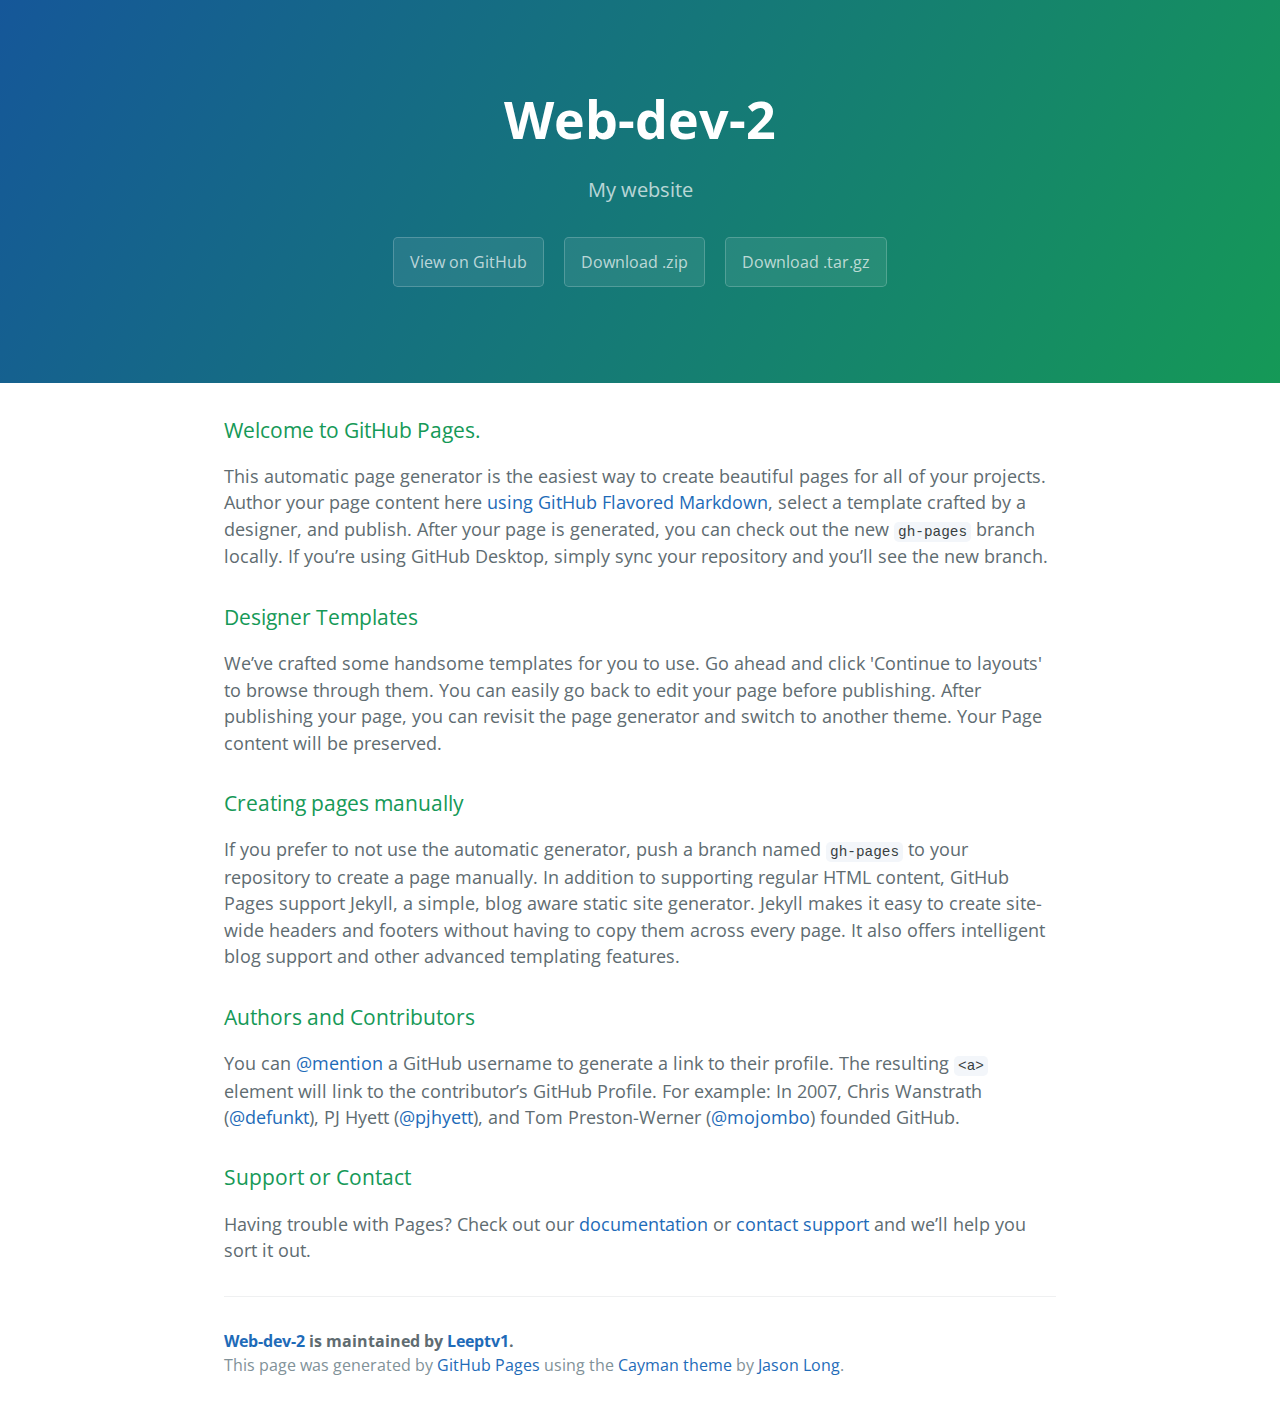
==== index.html @ bd5458c5 "Create gh-pages branch via GitHub" ====
<!DOCTYPE html>
<html lang="en-us">
  <head>
    <meta charset="UTF-8">
    <title>Web-dev-2 by Leeptv1</title>
    <meta name="viewport" content="width=device-width, initial-scale=1">
    <link rel="stylesheet" type="text/css" href="stylesheets/normalize.css" media="screen">
    <link href='https://fonts.googleapis.com/css?family=Open+Sans:400,700' rel='stylesheet' type='text/css'>
    <link rel="stylesheet" type="text/css" href="stylesheets/stylesheet.css" media="screen">
    <link rel="stylesheet" type="text/css" href="stylesheets/github-light.css" media="screen">
  </head>
  <body>
    <section class="page-header">
      <h1 class="project-name">Web-dev-2</h1>
      <h2 class="project-tagline">My website</h2>
      <a href="https://github.com/Leeptv1/Web-Dev-2" class="btn">View on GitHub</a>
      <a href="https://github.com/Leeptv1/Web-Dev-2/zipball/master" class="btn">Download .zip</a>
      <a href="https://github.com/Leeptv1/Web-Dev-2/tarball/master" class="btn">Download .tar.gz</a>
    </section>

    <section class="main-content">
      <h3>
<a id="welcome-to-github-pages" class="anchor" href="#welcome-to-github-pages" aria-hidden="true"><span aria-hidden="true" class="octicon octicon-link"></span></a>Welcome to GitHub Pages.</h3>

<p>This automatic page generator is the easiest way to create beautiful pages for all of your projects. Author your page content here <a href="https://guides.github.com/features/mastering-markdown/">using GitHub Flavored Markdown</a>, select a template crafted by a designer, and publish. After your page is generated, you can check out the new <code>gh-pages</code> branch locally. If you’re using GitHub Desktop, simply sync your repository and you’ll see the new branch.</p>

<h3>
<a id="designer-templates" class="anchor" href="#designer-templates" aria-hidden="true"><span aria-hidden="true" class="octicon octicon-link"></span></a>Designer Templates</h3>

<p>We’ve crafted some handsome templates for you to use. Go ahead and click 'Continue to layouts' to browse through them. You can easily go back to edit your page before publishing. After publishing your page, you can revisit the page generator and switch to another theme. Your Page content will be preserved.</p>

<h3>
<a id="creating-pages-manually" class="anchor" href="#creating-pages-manually" aria-hidden="true"><span aria-hidden="true" class="octicon octicon-link"></span></a>Creating pages manually</h3>

<p>If you prefer to not use the automatic generator, push a branch named <code>gh-pages</code> to your repository to create a page manually. In addition to supporting regular HTML content, GitHub Pages support Jekyll, a simple, blog aware static site generator. Jekyll makes it easy to create site-wide headers and footers without having to copy them across every page. It also offers intelligent blog support and other advanced templating features.</p>

<h3>
<a id="authors-and-contributors" class="anchor" href="#authors-and-contributors" aria-hidden="true"><span aria-hidden="true" class="octicon octicon-link"></span></a>Authors and Contributors</h3>

<p>You can <a href="https://help.github.com/articles/basic-writing-and-formatting-syntax/#mentioning-users-and-teams" class="user-mention">@mention</a> a GitHub username to generate a link to their profile. The resulting <code>&lt;a&gt;</code> element will link to the contributor’s GitHub Profile. For example: In 2007, Chris Wanstrath (<a href="https://github.com/defunkt" class="user-mention">@defunkt</a>), PJ Hyett (<a href="https://github.com/pjhyett" class="user-mention">@pjhyett</a>), and Tom Preston-Werner (<a href="https://github.com/mojombo" class="user-mention">@mojombo</a>) founded GitHub.</p>

<h3>
<a id="support-or-contact" class="anchor" href="#support-or-contact" aria-hidden="true"><span aria-hidden="true" class="octicon octicon-link"></span></a>Support or Contact</h3>

<p>Having trouble with Pages? Check out our <a href="https://help.github.com/pages">documentation</a> or <a href="https://github.com/contact">contact support</a> and we’ll help you sort it out.</p>

      <footer class="site-footer">
        <span class="site-footer-owner"><a href="https://github.com/Leeptv1/Web-Dev-2">Web-dev-2</a> is maintained by <a href="https://github.com/Leeptv1">Leeptv1</a>.</span>

        <span class="site-footer-credits">This page was generated by <a href="https://pages.github.com">GitHub Pages</a> using the <a href="https://github.com/jasonlong/cayman-theme">Cayman theme</a> by <a href="https://twitter.com/jasonlong">Jason Long</a>.</span>
      </footer>

    </section>

  
  </body>
</html>
---- stylesheets/stylesheet.css ----
* {
  box-sizing: border-box; }

body {
  padding: 0;
  margin: 0;
  font-family: "Open Sans", "Helvetica Neue", Helvetica, Arial, sans-serif;
  font-size: 16px;
  line-height: 1.5;
  color: #606c71; }

a {
  color: #1e6bb8;
  text-decoration: none; }
  a:hover {
    text-decoration: underline; }

.btn {
  display: inline-block;
  margin-bottom: 1rem;
  color: rgba(255, 255, 255, 0.7);
  background-color: rgba(255, 255, 255, 0.08);
  border-color: rgba(255, 255, 255, 0.2);
  border-style: solid;
  border-width: 1px;
  border-radius: 0.3rem;
  transition: color 0.2s, background-color 0.2s, border-color 0.2s; }
  .btn + .btn {
    margin-left: 1rem; }

.btn:hover {
  color: rgba(255, 255, 255, 0.8);
  text-decoration: none;
  background-color: rgba(255, 255, 255, 0.2);
  border-color: rgba(255, 255, 255, 0.3); }

@media screen and (min-width: 64em) {
  .btn {
    padding: 0.75rem 1rem; } }

@media screen and (min-width: 42em) and (max-width: 64em) {
  .btn {
    padding: 0.6rem 0.9rem;
    font-size: 0.9rem; } }

@media screen and (max-width: 42em) {
  .btn {
    display: block;
    width: 100%;
    padding: 0.75rem;
    font-size: 0.9rem; }
    .btn + .btn {
      margin-top: 1rem;
      margin-left: 0; } }

.page-header {
  color: #fff;
  text-align: center;
  background-color: #159957;
  background-image: linear-gradient(120deg, #155799, #159957); }

@media screen and (min-width: 64em) {
  .page-header {
    padding: 5rem 6rem; } }

@media screen and (min-width: 42em) and (max-width: 64em) {
  .page-header {
    padding: 3rem 4rem; } }

@media screen and (max-width: 42em) {
  .page-header {
    padding: 2rem 1rem; } }

.project-name {
  margin-top: 0;
  margin-bottom: 0.1rem; }

@media screen and (min-width: 64em) {
  .project-name {
    font-size: 3.25rem; } }

@media screen and (min-width: 42em) and (max-width: 64em) {
  .project-name {
    font-size: 2.25rem; } }

@media screen and (max-width: 42em) {
  .project-name {
    font-size: 1.75rem; } }

.project-tagline {
  margin-bottom: 2rem;
  font-weight: normal;
  opacity: 0.7; }

@media screen and (min-width: 64em) {
  .project-tagline {
    font-size: 1.25rem; } }

@media screen and (min-width: 42em) and (max-width: 64em) {
  .project-tagline {
    font-size: 1.15rem; } }

@media screen and (max-width: 42em) {
  .project-tagline {
    font-size: 1rem; } }

.main-content :first-child {
  margin-top: 0; }
.main-content img {
  max-width: 100%; }
.main-content h1, .main-content h2, .main-content h3, .main-content h4, .main-content h5, .main-content h6 {
  margin-top: 2rem;
  margin-bottom: 1rem;
  font-weight: normal;
  color: #159957; }
.main-content p {
  margin-bottom: 1em; }
.main-content code {
  padding: 2px 4px;
  font-family: Consolas, "Liberation Mono", Menlo, Courier, monospace;
  font-size: 0.9rem;
  color: #383e41;
  background-color: #f3f6fa;
  border-radius: 0.3rem; }
.main-content pre {
  padding: 0.8rem;
  margin-top: 0;
  margin-bottom: 1rem;
  font: 1rem Consolas, "Liberation Mono", Menlo, Courier, monospace;
  color: #567482;
  word-wrap: normal;
  background-color: #f3f6fa;
  border: solid 1px #dce6f0;
  border-radius: 0.3rem; }
  .main-content pre > code {
    padding: 0;
    margin: 0;
    font-size: 0.9rem;
    color: #567482;
    word-break: normal;
    white-space: pre;
    background: transparent;
    border: 0; }
.main-content .highlight {
  margin-bottom: 1rem; }
  .main-content .highlight pre {
    margin-bottom: 0;
    word-break: normal; }
.main-content .highlight pre, .main-content pre {
  padding: 0.8rem;
  overflow: auto;
  font-size: 0.9rem;
  line-height: 1.45;
  border-radius: 0.3rem; }
.main-content pre code, .main-content pre tt {
  display: inline;
  max-width: initial;
  padding: 0;
  margin: 0;
  overflow: initial;
  line-height: inherit;
  word-wrap: normal;
  background-color: transparent;
  border: 0; }
  .main-content pre code:before, .main-content pre code:after, .main-content pre tt:before, .main-content pre tt:after {
    content: normal; }
.main-content ul, .main-content ol {
  margin-top: 0; }
.main-content blockquote {
  padding: 0 1rem;
  margin-left: 0;
  color: #819198;
  border-left: 0.3rem solid #dce6f0; }
  .main-content blockquote > :first-child {
    margin-top: 0; }
  .main-content blockquote > :last-child {
    margin-bottom: 0; }
.main-content table {
  display: block;
  width: 100%;
  overflow: auto;
  word-break: normal;
  word-break: keep-all; }
  .main-content table th {
    font-weight: bold; }
  .main-content table th, .main-content table td {
    padding: 0.5rem 1rem;
    border: 1px solid #e9ebec; }
.main-content dl {
  padding: 0; }
  .main-content dl dt {
    padding: 0;
    margin-top: 1rem;
    font-size: 1rem;
    font-weight: bold; }
  .main-content dl dd {
    padding: 0;
    margin-bottom: 1rem; }
.main-content hr {
  height: 2px;
  padding: 0;
  margin: 1rem 0;
  background-color: #eff0f1;
  border: 0; }

@media screen and (min-width: 64em) {
  .main-content {
    max-width: 64rem;
    padding: 2rem 6rem;
    margin: 0 auto;
    font-size: 1.1rem; } }

@media screen and (min-width: 42em) and (max-width: 64em) {
  .main-content {
    padding: 2rem 4rem;
    font-size: 1.1rem; } }

@media screen and (max-width: 42em) {
  .main-content {
    padding: 2rem 1rem;
    font-size: 1rem; } }

.site-footer {
  padding-top: 2rem;
  margin-top: 2rem;
  border-top: solid 1px #eff0f1; }

.site-footer-owner {
  display: block;
  font-weight: bold; }

.site-footer-credits {
  color: #819198; }

@media screen and (min-width: 64em) {
  .site-footer {
    font-size: 1rem; } }

@media screen and (min-width: 42em) and (max-width: 64em) {
  .site-footer {
    font-size: 1rem; } }

@media screen and (max-width: 42em) {
  .site-footer {
    font-size: 0.9rem; } }
---- stylesheets/github-light.css ----
/*
The MIT License (MIT)

Copyright (c) 2015 GitHub, Inc.

Permission is hereby granted, free of charge, to any person obtaining a copy
of this software and associated documentation files (the "Software"), to deal
in the Software without restriction, including without limitation the rights
to use, copy, modify, merge, publish, distribute, sublicense, and/or sell
copies of the Software, and to permit persons to whom the Software is
furnished to do so, subject to the following conditions:

The above copyright notice and this permission notice shall be included in all
copies or substantial portions of the Software.

THE SOFTWARE IS PROVIDED "AS IS", WITHOUT WARRANTY OF ANY KIND, EXPRESS OR
IMPLIED, INCLUDING BUT NOT LIMITED TO THE WARRANTIES OF MERCHANTABILITY,
FITNESS FOR A PARTICULAR PURPOSE AND NONINFRINGEMENT. IN NO EVENT SHALL THE
AUTHORS OR COPYRIGHT HOLDERS BE LIABLE FOR ANY CLAIM, DAMAGES OR OTHER
LIABILITY, WHETHER IN AN ACTION OF CONTRACT, TORT OR OTHERWISE, ARISING FROM,
OUT OF OR IN CONNECTION WITH THE SOFTWARE OR THE USE OR OTHER DEALINGS IN THE
SOFTWARE.

*/

.pl-c /* comment */ {
  color: #969896;
}

.pl-c1      /* constant, markup.raw, meta.diff.header, meta.module-reference, meta.property-name, support, support.constant, support.variable, variable.other.constant */,
.pl-s .pl-v /* string variable */ {
  color: #0086b3;
}

.pl-e  /* entity */,
.pl-en /* entity.name */ {
  color: #795da3;
}

.pl-s .pl-s1 /* string source */,
.pl-smi      /* storage.modifier.import, storage.modifier.package, storage.type.java, variable.other, variable.parameter.function */ {
  color: #333;
}

.pl-ent /* entity.name.tag */ {
  color: #63a35c;
}

.pl-k /* keyword, storage, storage.type */ {
  color: #a71d5d;
}

.pl-pds              /* punctuation.definition.string, string.regexp.character-class */,
.pl-s                /* string */,
.pl-s .pl-pse .pl-s1 /* string punctuation.section.embedded source */,
.pl-sr               /* string.regexp */,
.pl-sr .pl-cce       /* string.regexp constant.character.escape */,
.pl-sr .pl-sra       /* string.regexp string.regexp.arbitrary-repitition */,
.pl-sr .pl-sre       /* string.regexp source.ruby.embedded */ {
  color: #183691;
}

.pl-v /* variable */ {
  color: #ed6a43;
}

.pl-id /* invalid.deprecated */ {
  color: #b52a1d;
}

.pl-ii /* invalid.illegal */ {
  background-color: #b52a1d;
  color: #f8f8f8;
}

.pl-sr .pl-cce /* string.regexp constant.character.escape */ {
  color: #63a35c;
  font-weight: bold;
}

.pl-ml /* markup.list */ {
  color: #693a17;
}

.pl-mh        /* markup.heading */,
.pl-mh .pl-en /* markup.heading entity.name */,
.pl-ms        /* meta.separator */ {
  color: #1d3e81;
  font-weight: bold;
}

.pl-mq /* markup.quote */ {
  color: #008080;
}

.pl-mi /* markup.italic */ {
  color: #333;
  font-style: italic;
}

.pl-mb /* markup.bold */ {
  color: #333;
  font-weight: bold;
}

.pl-md /* markup.deleted, meta.diff.header.from-file */ {
  background-color: #ffecec;
  color: #bd2c00;
}

.pl-mi1 /* markup.inserted, meta.diff.header.to-file */ {
  background-color: #eaffea;
  color: #55a532;
}

.pl-mdr /* meta.diff.range */ {
  color: #795da3;
  font-weight: bold;
}

.pl-mo /* meta.output */ {
  color: #1d3e81;
}
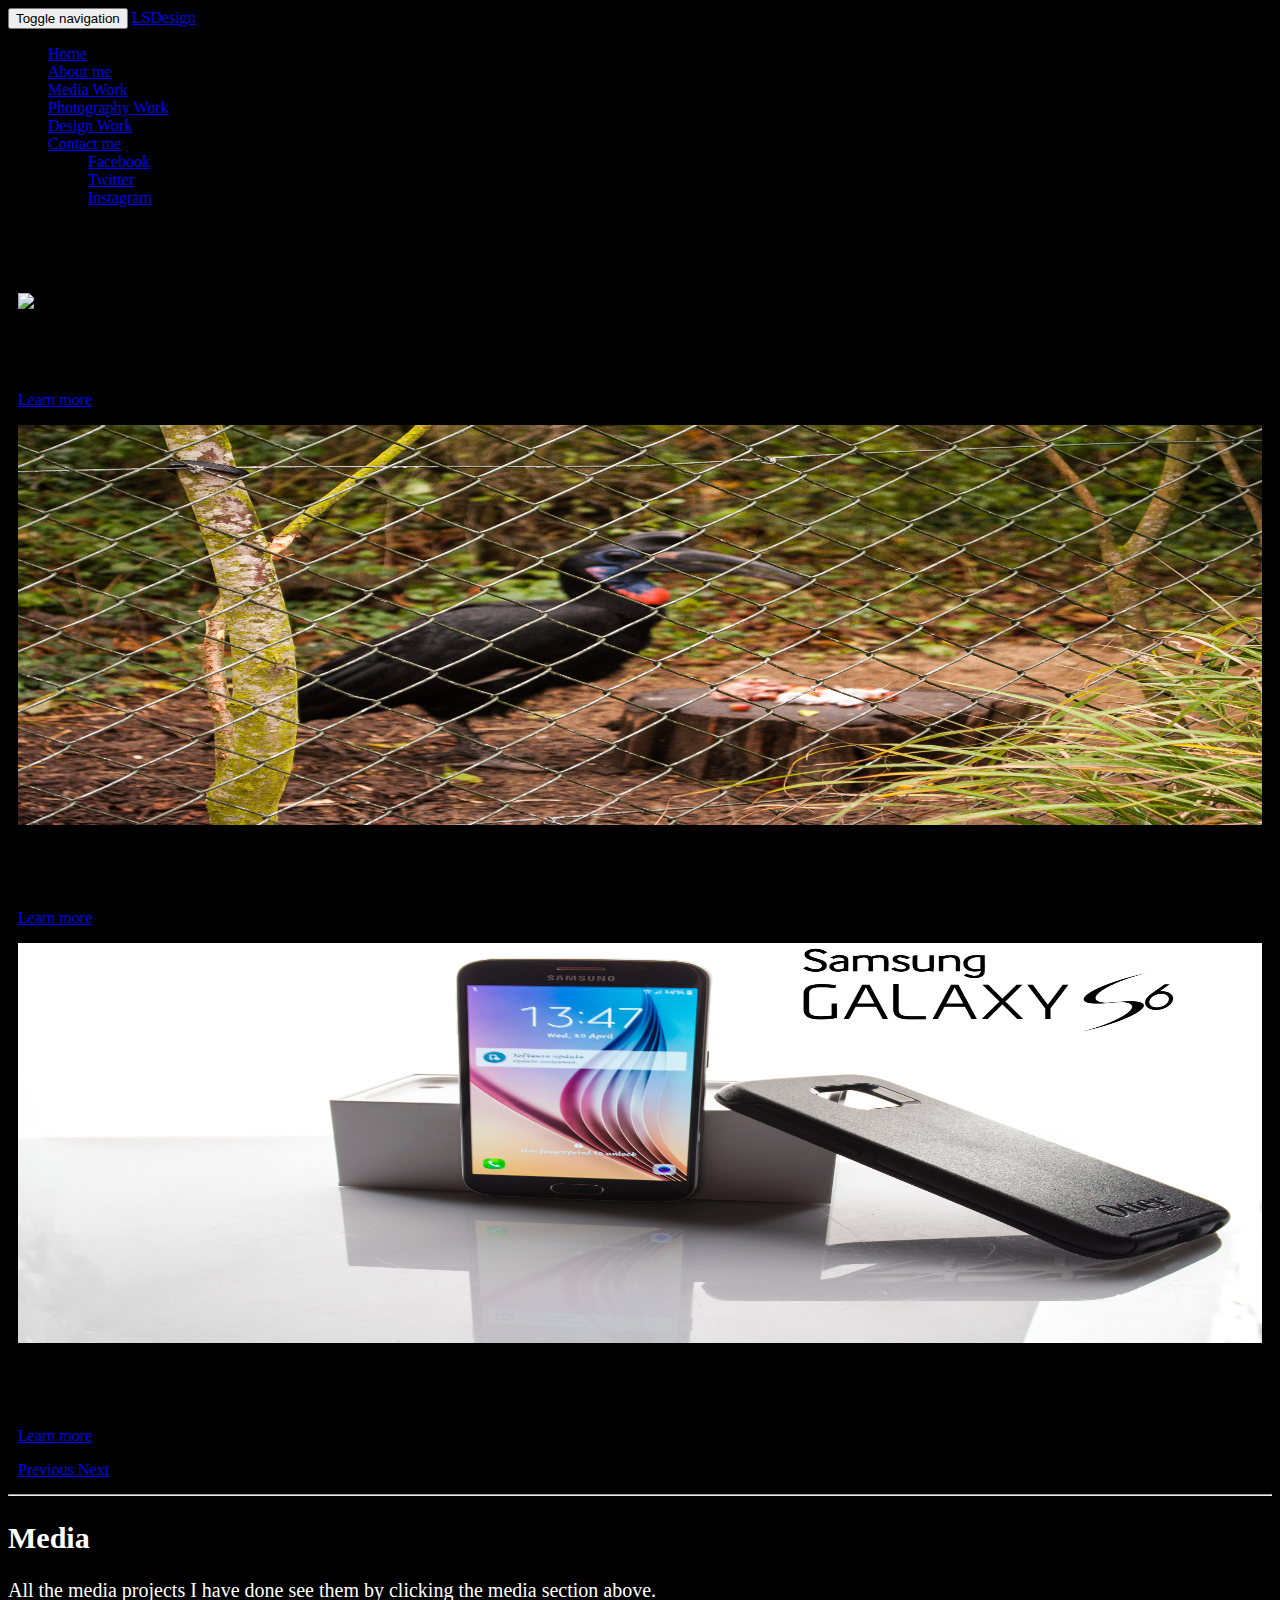
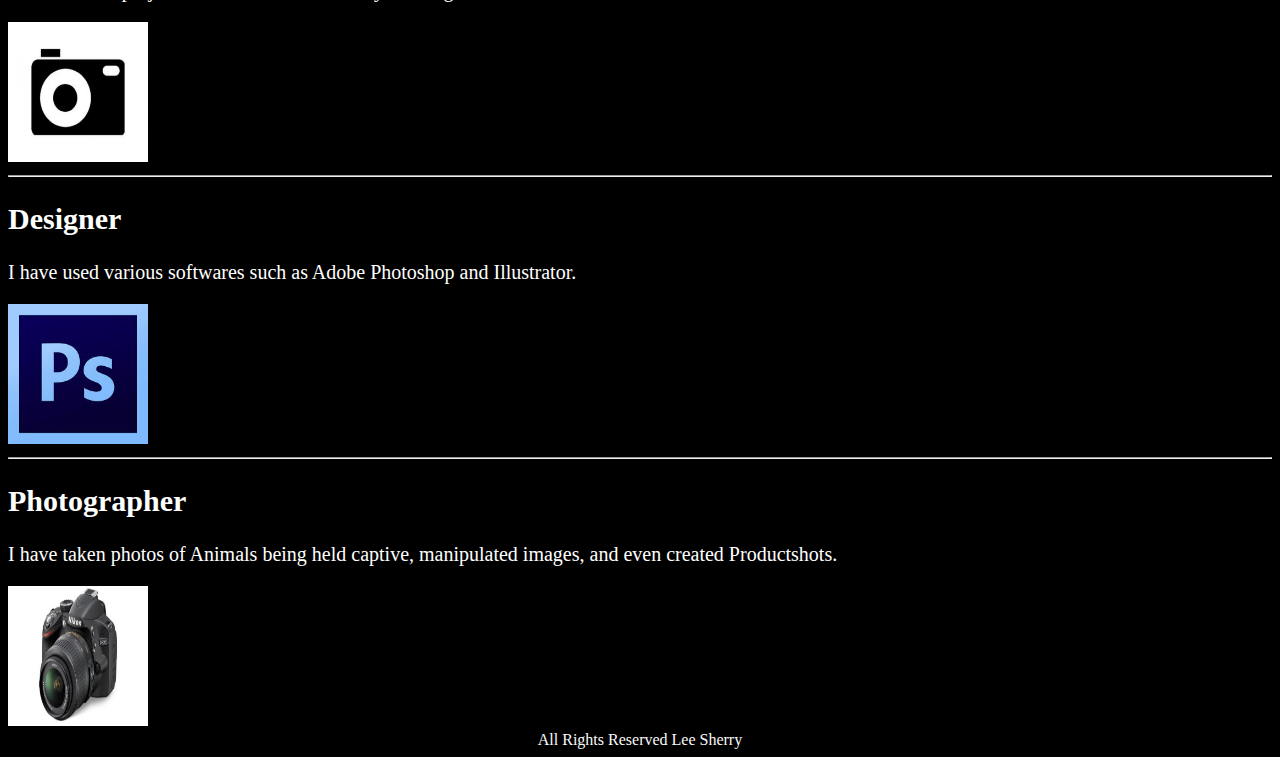
==== commit cc512f29: "Add files via upload" ====
--- a/index.html
+++ b/index.html
@@ -1,57 +1,154 @@
-<!DOCTYPE html>
-<html lang="en-us">
-  <head>
-    <meta charset="UTF-8">
-    <title>Web-dev-2 by Leeptv1</title>
-    <meta name="viewport" content="width=device-width, initial-scale=1">
-    <link rel="stylesheet" type="text/css" href="stylesheets/normalize.css" media="screen">
-    <link href='https://fonts.googleapis.com/css?family=Open+Sans:400,700' rel='stylesheet' type='text/css'>
-    <link rel="stylesheet" type="text/css" href="stylesheets/stylesheet.css" media="screen">
-    <link rel="stylesheet" type="text/css" href="stylesheets/github-light.css" media="screen">
-  </head>
-  <body>
-    <section class="page-header">
-      <h1 class="project-name">Web-dev-2</h1>
-      <h2 class="project-tagline">My website</h2>
-      <a href="https://github.com/Leeptv1/Web-Dev-2" class="btn">View on GitHub</a>
-      <a href="https://github.com/Leeptv1/Web-Dev-2/zipball/master" class="btn">Download .zip</a>
-      <a href="https://github.com/Leeptv1/Web-Dev-2/tarball/master" class="btn">Download .tar.gz</a>
-    </section>
-
-    <section class="main-content">
-      <h3>
-<a id="welcome-to-github-pages" class="anchor" href="#welcome-to-github-pages" aria-hidden="true"><span aria-hidden="true" class="octicon octicon-link"></span></a>Welcome to GitHub Pages.</h3>
-
-<p>This automatic page generator is the easiest way to create beautiful pages for all of your projects. Author your page content here <a href="https://guides.github.com/features/mastering-markdown/">using GitHub Flavored Markdown</a>, select a template crafted by a designer, and publish. After your page is generated, you can check out the new <code>gh-pages</code> branch locally. If you’re using GitHub Desktop, simply sync your repository and you’ll see the new branch.</p>
-
-<h3>
-<a id="designer-templates" class="anchor" href="#designer-templates" aria-hidden="true"><span aria-hidden="true" class="octicon octicon-link"></span></a>Designer Templates</h3>
-
-<p>We’ve crafted some handsome templates for you to use. Go ahead and click 'Continue to layouts' to browse through them. You can easily go back to edit your page before publishing. After publishing your page, you can revisit the page generator and switch to another theme. Your Page content will be preserved.</p>
-
-<h3>
-<a id="creating-pages-manually" class="anchor" href="#creating-pages-manually" aria-hidden="true"><span aria-hidden="true" class="octicon octicon-link"></span></a>Creating pages manually</h3>
-
-<p>If you prefer to not use the automatic generator, push a branch named <code>gh-pages</code> to your repository to create a page manually. In addition to supporting regular HTML content, GitHub Pages support Jekyll, a simple, blog aware static site generator. Jekyll makes it easy to create site-wide headers and footers without having to copy them across every page. It also offers intelligent blog support and other advanced templating features.</p>
-
-<h3>
-<a id="authors-and-contributors" class="anchor" href="#authors-and-contributors" aria-hidden="true"><span aria-hidden="true" class="octicon octicon-link"></span></a>Authors and Contributors</h3>
-
-<p>You can <a href="https://help.github.com/articles/basic-writing-and-formatting-syntax/#mentioning-users-and-teams" class="user-mention">@mention</a> a GitHub username to generate a link to their profile. The resulting <code>&lt;a&gt;</code> element will link to the contributor’s GitHub Profile. For example: In 2007, Chris Wanstrath (<a href="https://github.com/defunkt" class="user-mention">@defunkt</a>), PJ Hyett (<a href="https://github.com/pjhyett" class="user-mention">@pjhyett</a>), and Tom Preston-Werner (<a href="https://github.com/mojombo" class="user-mention">@mojombo</a>) founded GitHub.</p>
-
-<h3>
-<a id="support-or-contact" class="anchor" href="#support-or-contact" aria-hidden="true"><span aria-hidden="true" class="octicon octicon-link"></span></a>Support or Contact</h3>
-
-<p>Having trouble with Pages? Check out our <a href="https://help.github.com/pages">documentation</a> or <a href="https://github.com/contact">contact support</a> and we’ll help you sort it out.</p>
-
-      <footer class="site-footer">
-        <span class="site-footer-owner"><a href="https://github.com/Leeptv1/Web-Dev-2">Web-dev-2</a> is maintained by <a href="https://github.com/Leeptv1">Leeptv1</a>.</span>
-
-        <span class="site-footer-credits">This page was generated by <a href="https://pages.github.com">GitHub Pages</a> using the <a href="https://github.com/jasonlong/cayman-theme">Cayman theme</a> by <a href="https://twitter.com/jasonlong">Jason Long</a>.</span>
-      </footer>
-
-    </section>
-
-  
-  </body>
-</html>
+<!doctype html>
+<html>
+<head>
+<meta charset="utf-8">
+<title>Homepage</title>
+<link href='http://fonts.googleapis.com/css?family=Oswald:400,300,700' rel='stylesheet' type='text/css'>
+<link rel="stylesheet" href="https://maxcdn.bootstrapcdn.com/bootstrap/3.3.6/css/bootstrap.min.css" integrity="sha384-1q8mTJOASx8j1Au+a5WDVnPi2lkFfwwEAa8hDDdjZlpLegxhjVME1fgjWPGmkzs7" crossorigin="anonymous">
+<link href="css/home.css" rel="stylesheet" type="text/css">
+</head>
+
+<body>
+<!--container-->
+		
+    <nav class="navbar navbar-fixed-top navbar-inverse">
+      <div class="container">
+        <div class="navbar-header">
+  <button type="button" class="navbar-toggle collapsed" data-toggle="collapse" data-target="#navbar" aria-expanded="false" aria-controls="navbar">
+            <span class="sr-only">Toggle navigation</span>
+            <span class="icon-bar"></span>
+            <span class="icon-bar"></span>
+            <span class="icon-bar"></span>
+          </button>
+          <a class="navbar-brand" href="index.html">LSDesign</a>
+        </div>
+        <div id="navbar" class="collapse navbar-collapse">
+          <ul class="nav navbar-nav">
+            <li><a href="index.html">Home</a></li>
+            <li><a href="aboutme.html">About me</a></li>
+            <li><a href="mediawork.html">Media Work</a></li>
+            <li><a href="Photography.html">Photography Work</a></li>
+            <li><a href="designwork.html">Design Work</a></li>
+          
+           <li class="dropdown">
+                  <a href="contactfacebook.html" class="dropdown-toggle" data-toggle="dropdown" role="button" aria-haspopup="true" aria-expanded="false">Contact me <span                  class="caret"></span></a>
+                  <ul class="dropdown-menu">
+                    <li><a href="contactfacebook.html">Facebook</a></li>
+                    <li><a href="contactfacebook.html">Twitter</a></li>
+                    <li><a href="contactfacebook.html">Instagram</a></li>
+                    </ul>
+                </li>
+                </ul>
+                </div>
+             
+              
+        </div><!-- /.nav-collapse -->
+      </div><!-- /.container -->
+    </nav><!-- /.navbar -->
+
+
+    <!-- Carousel
+    ================================================== -->
+    <div id="myCarousel" class="carousel slide" data-ride="carousel">
+      <!-- Indicators -->
+      <ol class="carousel-indicators">
+        <li data-target="#myCarousel" data-slide-to="0" class="active"></li>
+        <li data-target="#myCarousel" data-slide-to="1"></li>
+        <li data-target="#myCarousel" data-slide-to="2"></li>
+      </ol>
+      <div class="carousel-inner" role="listbox">
+        <div class="item active">
+          <img class="first-slide" src="images/flamingo captivity .JPG" style="height:400px; width:100%;" alt="First slide">
+          <div class="container">
+            <div class="carousel-caption">
+              <h1>Captivity Project</h1>
+              <p><a class="btn btn-lg btn-primary" href="Photography.html" role="button">Learn more</a></p>
+            </div>
+          </div>
+        </div>
+        
+        <div class="item">
+          <img class="second-slide" src="images/wild bird captivity .JPG" style="height:400px; width:100%;" alt="Second slide">
+          <div class="container">
+            <div class="carousel-caption">
+              <h1>Captivity Project</h1>
+              <p><a class="btn btn-lg btn-primary" href="Photography.html" role="button">Learn more</a></p>
+            </div>
+          </div>
+        </div>
+        
+        <div class="item">
+          <img class="third-slide" src="images/final productshot.jpg" style="height:400px; width:100%;" alt="Third slide">
+          <div class="container">
+            <div class="carousel-caption">
+              <h1>ProductShot</h1>
+              <p><a class="btn btn-lg btn-primary" href="Photography.html" role="button">Learn more</a></p>
+            </div>
+          </div>
+        </div>
+      </div>
+      
+      <a class="left carousel-control" href="#myCarousel" role="button" data-slide="prev">
+        <span class="glyphicon glyphicon-chevron-left" aria-hidden="true"></span>
+        <span class="sr-only">Previous</span>
+      </a>
+      <a class="right carousel-control" href="#myCarousel" role="button" data-slide="next">
+        <span class="glyphicon glyphicon-chevron-right" aria-hidden="true"></span>
+        <span class="sr-only">Next</span>
+      </a>
+    </div><!-- /.carousel -->
+    
+    
+                  <hr class="featurette-divider">
+            <div class="container">
+                  <div class="row featurette">
+                    <div class="col-md-7">
+                      <h2>Media <span class="text-muted"></span></h2>
+                      <p class="lead">All the media projects I have done see them by clicking the media section above.</p>
+                    </div>
+                    <div class="col-md-5">
+                       <img class="img-circle" src="images/camera-symbol_318-1392.jpg" alt="Generic placeholder image" width="140" height="140">
+                    </div>
+                  </div>
+                  
+
+      <hr class="featurette-divider">
+
+      <div class="row featurette">
+        <div class="col-md-7 col-md-push-5">
+          <h2 class="featurette-heading">Designer <span class="text-muted"></span></h2>
+          <p class="lead">I have used various softwares such as Adobe Photoshop and Illustrator.</p>
+        </div>
+        <div class="col-md-5 col-md-pull-7">
+          <img class="img-circle" src="images/download.jpg" alt="Generic placeholder image" width="140" height="140">
+          
+        </div>
+      </div>
+
+      <hr class="featurette-divider">
+
+      <div class="row featurette">
+        <div class="col-md-7">
+          <h2 class="featurette-heading">Photographer <span class="text-muted"></span></h2>
+          <p class="lead">I have taken photos of Animals being held captive, manipulated images, and even created Productshots.</p>
+        </div>
+        <div class="col-md-5">
+          <img class="img-circle" src="images/140513-topper-save-nikon-dslr.jpg"alt="Generic placeholder image" width="140" height="140">
+        </div>
+      </div>
+
+      
+
+      <!-- /END THE FEATURETTES -->
+  
+   <div class="footer" style="width:100%">
+   All Rights Reserved Lee Sherry 
+   </div>
+
+
+<!--JavaScript-->
+<script src="https://ajax.googleapis.com/ajax/libs/jquery/2.2.2/jquery.min.js"></script>
+<script src="https://maxcdn.bootstrapcdn.com/bootstrap/3.3.6/js/bootstrap.min.js" integrity="sha384-0mSbJDEHialfmuBBQP6A4Qrprq5OVfW37PRR3j5ELqxss1yVqOtnepnHVP9aJ7xS" crossorigin="anonymous"></script>
+
+</body>
+</html>
--- a/css/home.css
+++ b/css/home.css
@@ -0,0 +1,27 @@
+@charset "utf-8";
+body{ background-color: black;
+}
+.carousel{
+	margin: 10px;
+	margin-left: 10px;
+	margin-right: 10px;
+	margin-bottom:15px;
+}
+.navbar{
+		margin: 0px;
+		background-color: black;
+}
+
+.footer{ background-color:black;
+		color:#F9F9F9;
+		text-align: center;
+		
+}
+.row { font: sans serif;
+        color: White;
+		font-size: 20px;
+		background-color: black;
+}
+
+
+
